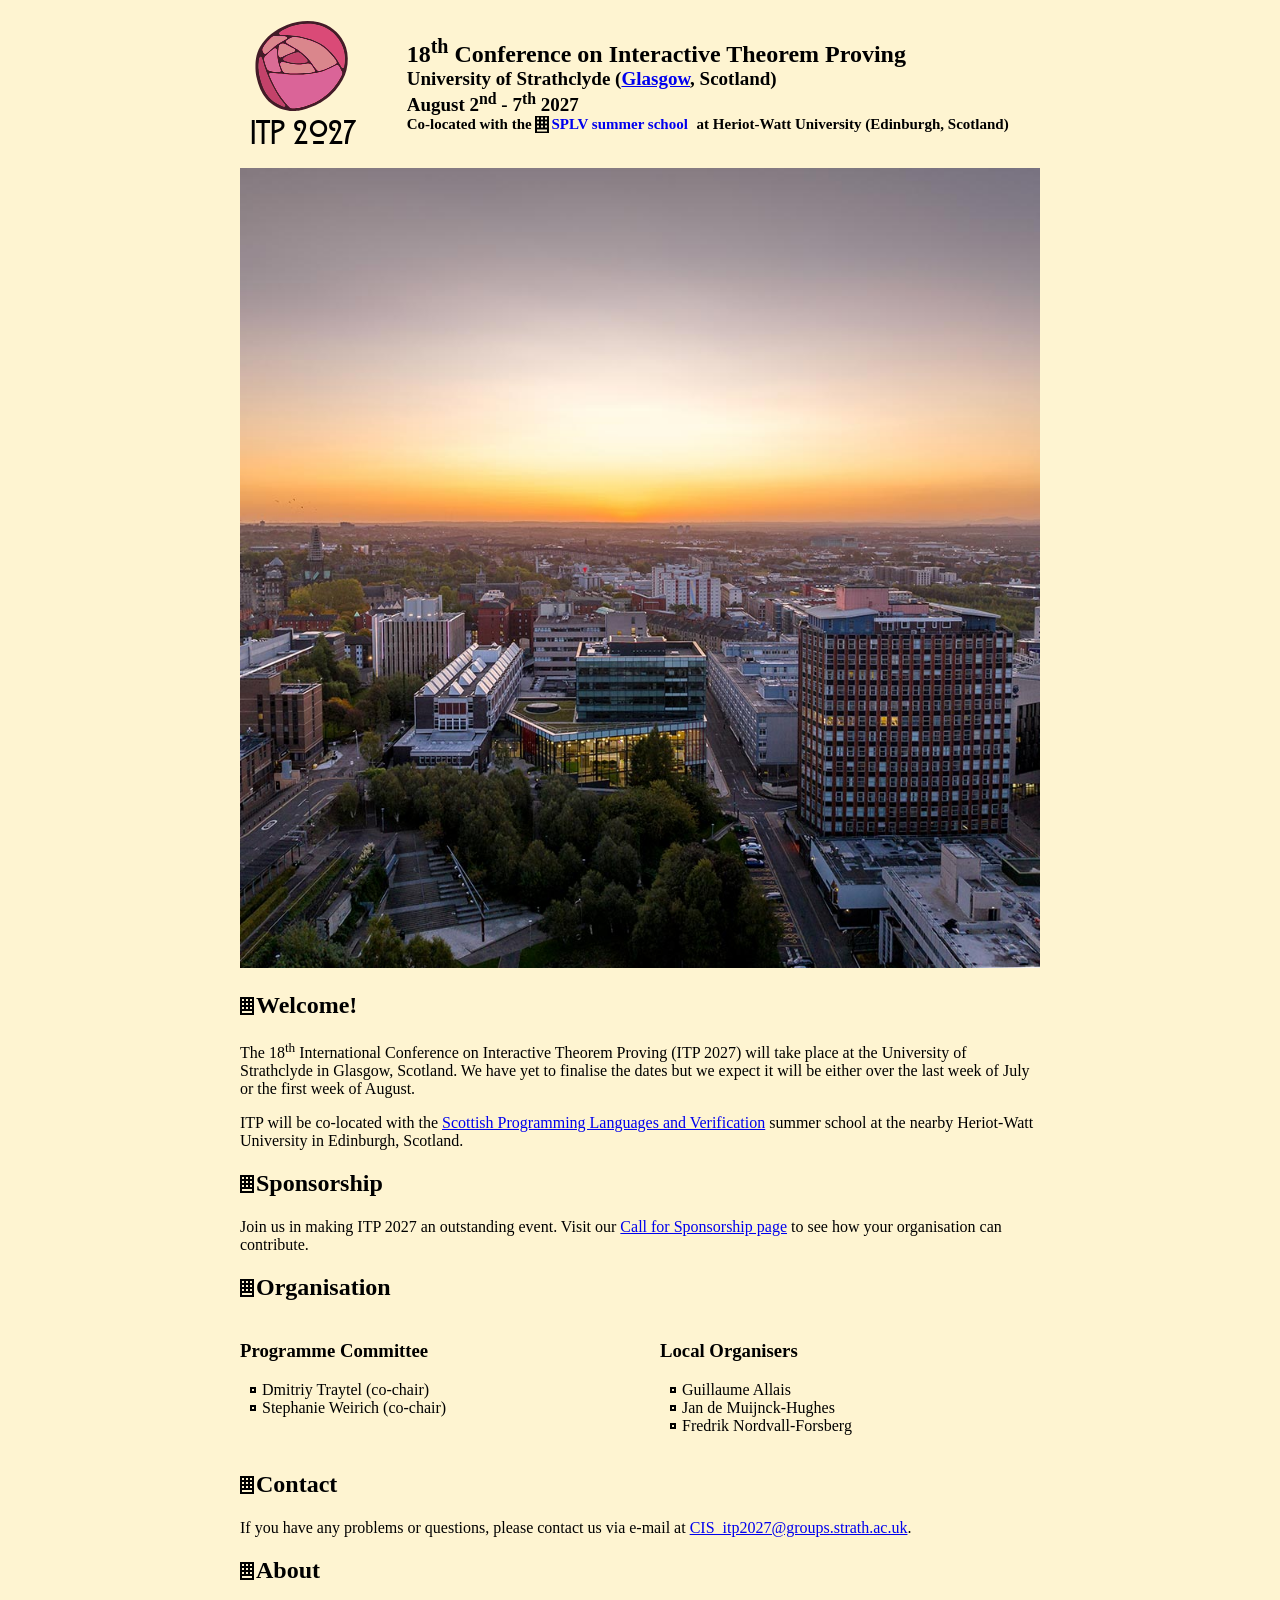
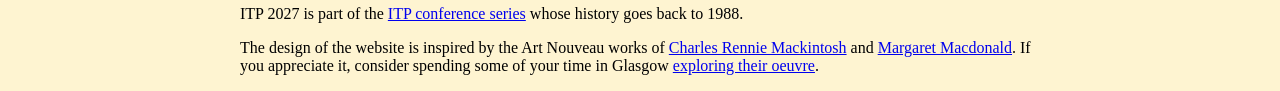
==== index.html @ ddfe5ef2 "[ calls ] for sponsorship published." ====
<!DOCTYPE html>
<html lang="en">
<head>
  <meta charset="utf-8">
  <title>ITP 2027</title>
  <meta name="description" content="The eighteenth conference on Interactive Theorem Proving to be held in 2027 at the University of Strathclyde">
  <link rel="stylesheet" href="css/itp.css"/>
</head>

<body>
  <div id="header" class="two-columns">
    <div id="itp-logo" class="left-column">
      <div class="mackintosh-rose"><img src="assets/rose.svg" /></div>
      <div>ITP 2027</div>
    </div>
    <div id="itp-title" class="right-column">
      <h1>18<sup>th</sup> Conference on Interactive Theorem Proving</h1>
      <h2>University of Strathclyde (<a href="https://www.yr.no/en/forecast/daily-table/2-2648579/United%20Kingdom/Scotland/Glasgow%20City/Glasgow" alt="Glasgow weather forecast">Glasgow</a>, Scotland)</h2>
      <h2>August 2<sup>nd</sup> - 7<sup>th</sup> 2027</h2>
      <h3>Co-located with the <a href="https://spli.scot/splv/"
      alt="Scottish Programming Languages and Verification summer
      school">SPLV summer school</a> at Heriot-Watt University (Edinburgh, Scotland)</h3>
    </div>
  </div>

  <div id="container">
    <img src="assets/strathclyde_campus.jpg" alt="Aerial shot of Strathclyde's campus" />

    <h2><a id="welcome" href="#welcome"></a>Welcome!</h2>
    <p>
      The 18<sup>th</sup> International Conference on Interactive
      Theorem Proving (ITP 2027) will take place at the University of
      Strathclyde in Glasgow, Scotland.
      We have yet to finalise the dates but we expect it will be either
      over the last week of July or the first week of August.
    </p>
    <p>
      ITP will be <emph>co-located</emph> with
      the <a href="https://spli.scot/splv/" alt="SPLV">Scottish
      Programming Languages and Verification</a> summer school at the
      nearby Heriot-Watt University in Edinburgh, Scotland.
    </p>


    <h2><a id="sponsorship" href="#sponsorship"></a>Sponsorship</h2>

    <p>Join us in making ITP 2027 an outstanding event. Visit our <a href="call-for/sponsorship.html">Call for Sponsorship page</a> to see how your organisation can contribute. </p>

    <h2><a id="organisation" href="#organisation"></a>Organisation</h2>

    <div class="two-columns">
      <div class="left-column">
        <h3>Programme Committee</h3>
        <ul class="organisers">
          <li>Dmitriy Traytel (co-chair)</li>
          <li>Stephanie Weirich (co-chair)</li>
        <ul>
      </div>
      <div class="right-column">
        <h3>Local Organisers</h3>
        <ul class="organisers">
          <li>Guillaume Allais</li>
          <li>Jan de Muijnck-Hughes</li>
          <li>Fredrik Nordvall-Forsberg</li>
        </ul>
      </div>
    </div>

    <h2><a id="contact" href="#contact"></a>Contact</h2>
    <p>
      If you have any problems or questions, please contact us via e-mail at
      <a href="mailto:CIS_itp2027@groups.strath.ac.uk">CIS_itp2027@groups.strath.ac.uk</a>.
    </p>

    <h2><a id="about" href="#about"></a>About</h2>
    <p>
      ITP 2027 is part of
      the <a href="https://itp-conference.github.io/">ITP conference
      series</a> whose history goes back to 1988.
    </p>

    <p>
      The design of the website is inspired by the Art Nouveau works of
      <a href="https://en.wikipedia.org/wiki/Charles_Rennie_Mackintosh">Charles Rennie Mackintosh</a> and
      <a href="https://en.wikipedia.org/wiki/Margaret_Macdonald_Mackintosh">Margaret Macdonald</a>.
      If you appreciate it, consider spending some of your time in Glasgow
      <a href="https://www.visitglasgow.com/explore-by-interest/arts-museums-and-heritage/charles-rennie-mackintosh-trail"
      alt="Charles Rennie Mackintosh Trail">exploring their
      oeuvre</a>.
    </p>
  </div>
</body>
</html>
---- css/itp.css ----
:root {
  color-scheme: light dark;
}

@font-face {
  font-family: Rennie_Mackintosh_ITC;
  src: url(Rennie_Mackintosh_ITC_Bold.ttf);
  font-weight: bold;
  font-style: normal;
}

.Mackintosh {
  font-family: Rennie_Mackintosh_ITC;
}

body {
  margin: auto;
  background-color: light-dark(#fef4d1,#7a7482);
  max-width: 800px;
}

#header {
  display: flex;
  justify-content: space-around;
  margin: 15px auto 15px auto;
}

#itp-title {
  padding-left: 20px;
  flex: 5;
  display: flex;
  flex-direction: column;
  justify-content: center;
}

#itp-title h1 {
  font-size: 24px;
  margin: 0;
}

#itp-title h2 {
  font-size: 19px;
  margin: 0;
}

#itp-title h3 {
  font-size: 15px;
  margin: 0;
}

#itp-logo {
  margin: auto;
  width: 128px;
  display: flex;
  flex-direction: column;
  font-family: Rennie_Mackintosh_ITC;
  font-weight: bold;
  font-size: 35px;
}

#itp-logo > div {
  width: 100%;
  display: flex;
  justify-content: center;
  align-items: center;
}

#itp-logo > .mackintosh-rose {
  filter: invert(88%) sepia(9%) saturate(5405%) hue-rotate(296deg) brightness(89%) contrast(91%);
}

img {
  object-fit: contain;
  width: 100%;
}

#container h2 , h3 > a {
  text-decoration: none;
  text-color: initial;
  background-position: left center;
  background-image: url(../assets/bullet-h2.png);
  background-repeat: no-repeat;
  padding: 0px 5px 1px 16px;
}

#container h2 > a:focus {
  outline: 0;
}

.sponsorship-row {
  display: flex;
}

.sponsorship-row > div {
  margin: 10px;
}

.mackintosh-rose {
  width: 128px;
}

.mackintosh-rose > img {
  width: 100px;
}

#sponsorship-edi > .mackintosh-rose {
  filter: invert(89%) sepia(62%) saturate(300%) hue-rotate(233deg) brightness(90%) contrast(105%);
}

#sponsorship-gold > .mackintosh-rose {
  filter: invert(75%) sepia(96%) saturate(345%) hue-rotate(9deg) brightness(97%) contrast(90%);
}

#sponsorship-silver > .mackintosh-rose {
  filter: invert(90%) sepia(4%) saturate(756%) hue-rotate(134deg) brightness(86%) contrast(90%);
}

#sponsorship-bronze > .mackintosh-rose {
  filter: invert(90%) sepia(10%) saturate(5047%) hue-rotate(333deg) brightness(83%) contrast(92%);
}

#sponsorship-student > .mackintosh-rose {
  filter: invert(89%) sepia(62%) saturate(300%) hue-rotate(233deg) brightness(90%) contrast(105%);
}

.two-columns {
  display: flex;
  flex-direction: column;
}

.left-column {
  flex: 1;
}

.right-column {
  flex: 1;
}

@media (min-width: 800px) {
  .two-columns { flex-direction: row; }
  .left-column { padding-right: 20px; }
  .right-column { padding-left: 20px; }
}

ul {
  padding-inline-start: 10px;
}

li {
  list-style-type: none;
  background-image: url('../assets/bullet-list.png');
  background-repeat: no-repeat;
  background-position: left center;
  padding-left: 12px;
}
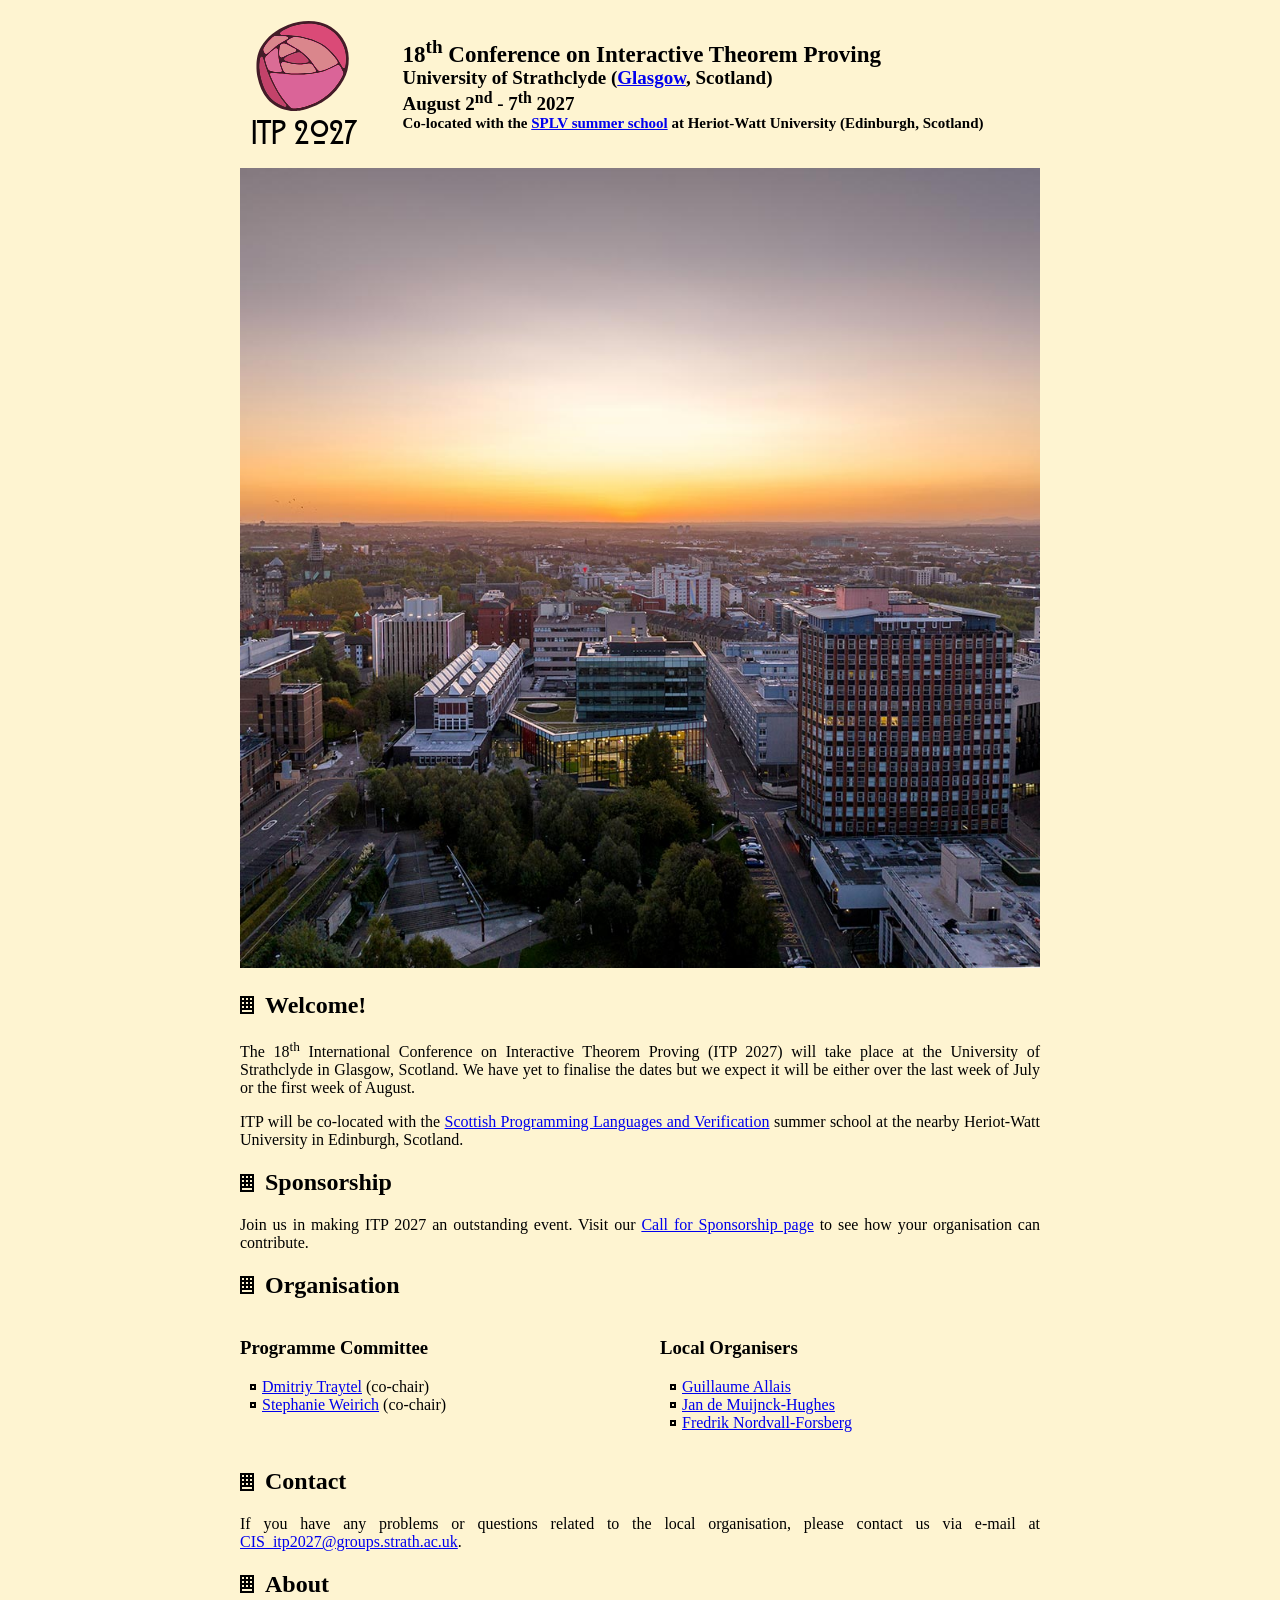
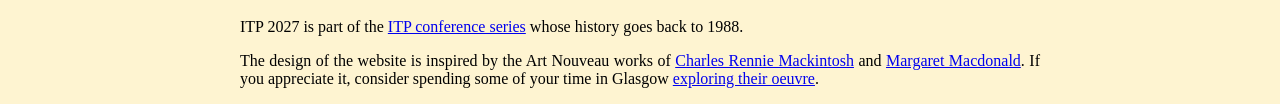
==== commit c6a6e64a: "[ cosmetic ] tweaks to fix visual issues" ====
--- a/index.html
+++ b/index.html
@@ -26,7 +26,7 @@
   <div id="container">
     <img src="assets/strathclyde_campus.jpg" alt="Aerial shot of Strathclyde's campus" />
 
-    <h2><a id="welcome" href="#welcome"></a>Welcome!</h2>
+    <h2><a class="anchor" id="welcome" href="#welcome"></a>Welcome!</h2>
     <p>
       The 18<sup>th</sup> International Conference on Interactive
       Theorem Proving (ITP 2027) will take place at the University of
@@ -42,37 +42,38 @@
     </p>
 
 
-    <h2><a id="sponsorship" href="#sponsorship"></a>Sponsorship</h2>
+    <h2><a class="anchor" id="sponsorship" href="#sponsorship"></a>Sponsorship</h2>
 
     <p>Join us in making ITP 2027 an outstanding event. Visit our <a href="call-for/sponsorship.html">Call for Sponsorship page</a> to see how your organisation can contribute. </p>
 
-    <h2><a id="organisation" href="#organisation"></a>Organisation</h2>
+    <h2><a class="anchor" id="organisation" href="#organisation"></a>Organisation</h2>
 
     <div class="two-columns">
       <div class="left-column">
         <h3>Programme Committee</h3>
         <ul class="organisers">
-          <li>Dmitriy Traytel (co-chair)</li>
-          <li>Stephanie Weirich (co-chair)</li>
+          <li><a href="https://www21.in.tum.de/~traytel/">Dmitriy Traytel</a> (co-chair)</li>
+          <li><a href="https://www.cis.upenn.edu/~sweirich/">Stephanie Weirich</a> (co-chair)</li>
         <ul>
       </div>
       <div class="right-column">
         <h3>Local Organisers</h3>
         <ul class="organisers">
-          <li>Guillaume Allais</li>
-          <li>Jan de Muijnck-Hughes</li>
-          <li>Fredrik Nordvall-Forsberg</li>
+          <li><a href="https://gallais.github.io/">Guillaume Allais</a></li>
+          <li><a href="https://tyde.systems/">Jan de Muijnck-Hughes</a></li>
+          <li><a href="https://personal.cis.strath.ac.uk/fredrik.nordvall-forsberg/">Fredrik Nordvall-Forsberg</a></li>
         </ul>
       </div>
     </div>
 
-    <h2><a id="contact" href="#contact"></a>Contact</h2>
+    <h2><a class="anchor" id="contact" href="#contact"></a>Contact</h2>
     <p>
-      If you have any problems or questions, please contact us via e-mail at
+      If you have any problems or questions related to the local organisation,
+      please contact us via e-mail at
       <a href="mailto:CIS_itp2027@groups.strath.ac.uk">CIS_itp2027@groups.strath.ac.uk</a>.
     </p>
 
-    <h2><a id="about" href="#about"></a>About</h2>
+    <h2><a class="anchor" id="about" href="#about"></a>About</h2>
     <p>
       ITP 2027 is part of
       the <a href="https://itp-conference.github.io/">ITP conference
--- a/css/itp.css
+++ b/css/itp.css
@@ -26,7 +26,7 @@
 }
 
 #itp-title {
-  padding-left: 20px;
+  padding-left: 15px;
   flex: 5;
   display: flex;
   flex-direction: column;
@@ -34,7 +34,7 @@
 }
 
 #itp-title h1 {
-  font-size: 24px;
+  font-size: 23px;
   margin: 0;
 }
 
@@ -74,12 +74,23 @@
   width: 100%;
 }
 
-#container h2 , h3 > a {
+#container {
+  text-align: justify;
+}
+
+#container h2 , h3 > .anchor {
   text-decoration: none;
   text-color: initial;
   background-position: left center;
   background-image: url(../assets/bullet-h2.png);
   background-repeat: no-repeat;
+}
+
+#container h2 > .anchor {
+  padding: 0px 5px 1px 20px;
+}
+
+#container h3 > .anchor {
   padding: 0px 5px 1px 16px;
 }
 
@@ -93,6 +104,12 @@
 
 .sponsorship-row > div {
   margin: 10px;
+}
+
+.sponsorship-row > .mackintosh-rose {
+  align-self: center;
+  text-align: center;
+  width: 150px;
 }
 
 .mackintosh-rose {
@@ -119,8 +136,9 @@
   filter: invert(90%) sepia(10%) saturate(5047%) hue-rotate(333deg) brightness(83%) contrast(92%);
 }
 
+/* original colour #6FC276, converted using https://clampcss.com/css-filter.html */
 #sponsorship-student > .mackintosh-rose {
-  filter: invert(89%) sepia(62%) saturate(300%) hue-rotate(233deg) brightness(90%) contrast(105%);
+  filter: brightness(83%) saturate(100%) invert(81%) sepia(18%) saturate(974%) hue-rotate(71deg) brightness(83%) contrast(88%);
 }
 
 .two-columns {
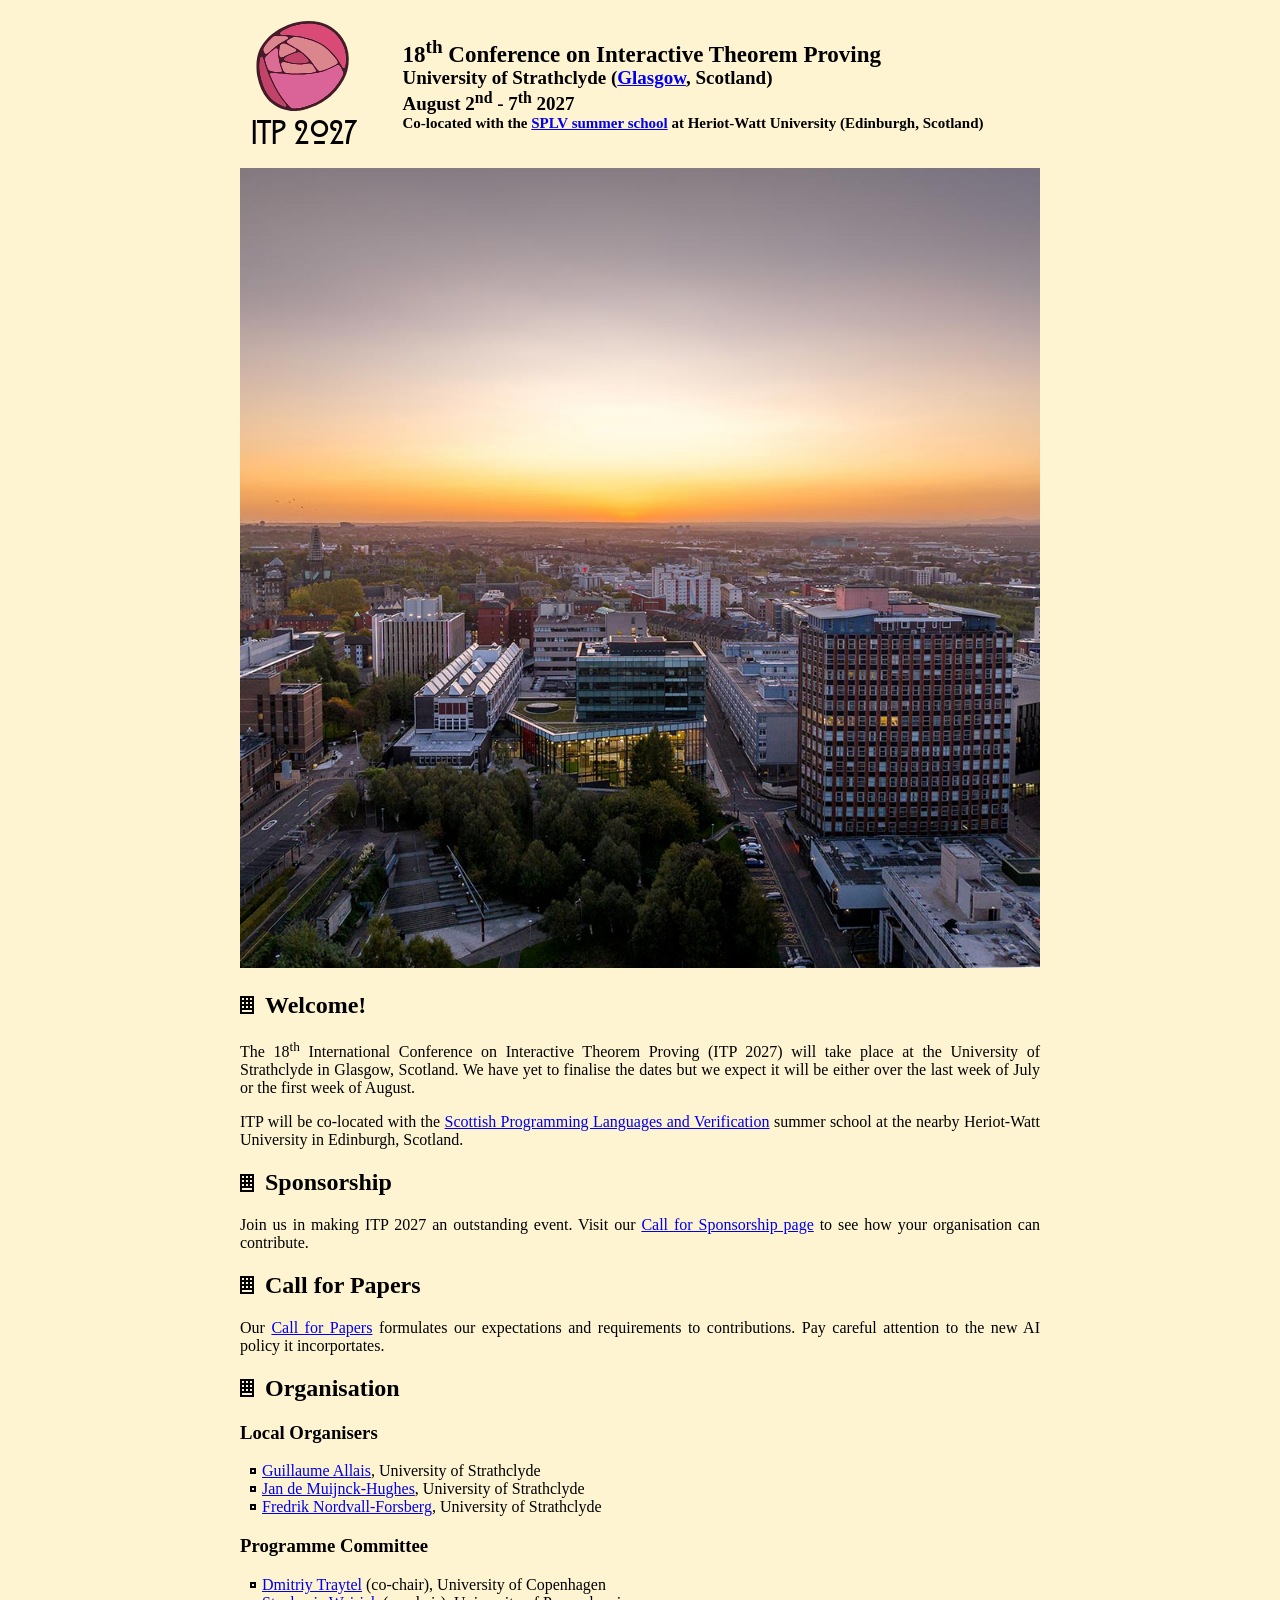
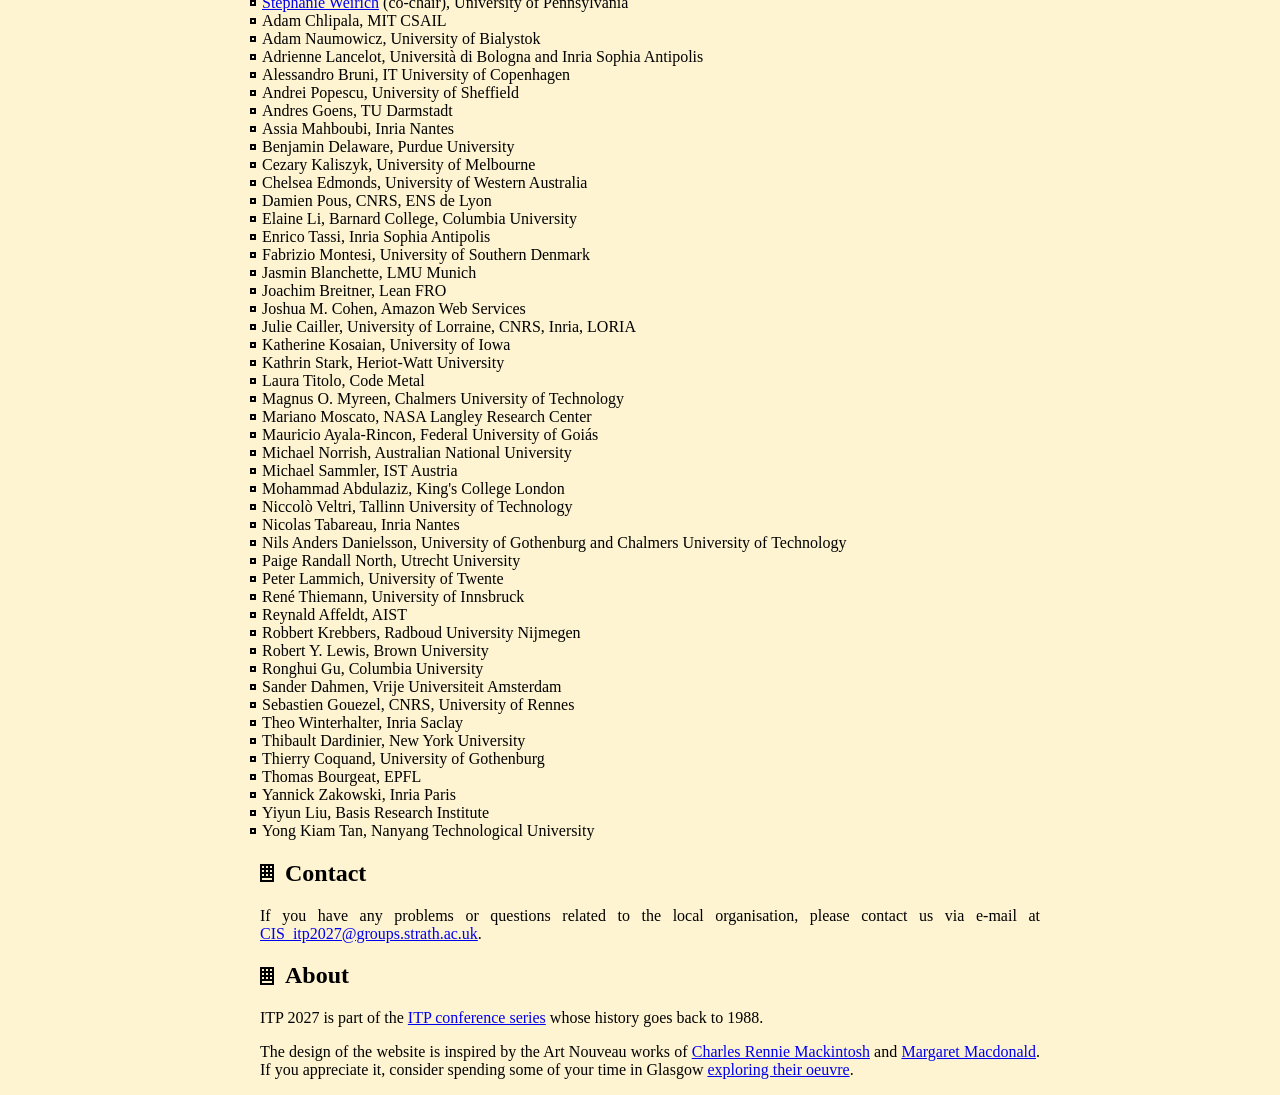
==== commit 8ec178a4: "add pc and cfp" ====
--- a/index.html
+++ b/index.html
@@ -45,26 +45,70 @@
     <h2><a class="anchor" id="sponsorship" href="#sponsorship"></a>Sponsorship</h2>
 
     <p>Join us in making ITP 2027 an outstanding event. Visit our <a href="call-for/sponsorship.html">Call for Sponsorship page</a> to see how your organisation can contribute. </p>
+	
+    <h2><a class="anchor" id="cfp" href="#cfp"></a>Call for Papers</h2>
+
+    <p>Our <a href="call-for/papers.html">Call for Papers</a> formulates our expectations and requirements to contributions. Pay careful attention to the new AI policy it incorportates. </p>
 
     <h2><a class="anchor" id="organisation" href="#organisation"></a>Organisation</h2>
-
-    <div class="two-columns">
-      <div class="left-column">
+	
+        <h3>Local Organisers</h3>
+        <ul class="organisers">
+          <li><a href="https://gallais.github.io/">Guillaume Allais</a>, University of Strathclyde</li>
+          <li><a href="https://tyde.systems/">Jan de Muijnck-Hughes</a>, University of Strathclyde</li>
+          <li><a href="https://personal.cis.strath.ac.uk/fredrik.nordvall-forsberg/">Fredrik Nordvall-Forsberg</a>, University of Strathclyde</li>
+        </ul>
         <h3>Programme Committee</h3>
         <ul class="organisers">
-          <li><a href="https://www21.in.tum.de/~traytel/">Dmitriy Traytel</a> (co-chair)</li>
-          <li><a href="https://www.cis.upenn.edu/~sweirich/">Stephanie Weirich</a> (co-chair)</li>
+          <li><a href="https://traytel.bitbucket.io/">Dmitriy Traytel</a> (co-chair), University of Copenhagen</li>
+          <li><a href="https://www.cis.upenn.edu/~sweirich/">Stephanie Weirich</a> (co-chair), University of Pennsylvania</li>
+		  <li>Adam Chlipala, MIT CSAIL</li>
+		  <li>Adam Naumowicz, University of Bialystok</li>
+		  <li>Adrienne Lancelot, Università di Bologna and Inria Sophia Antipolis</li>
+		  <li>Alessandro Bruni, IT University of Copenhagen</li>
+		  <li>Andrei Popescu, University of Sheffield</li>
+		  <li>Andres Goens, TU Darmstadt</li>
+		  <li>Assia Mahboubi, Inria Nantes</li>
+		  <li>Benjamin Delaware, Purdue University</li>
+		  <li>Cezary Kaliszyk, University of Melbourne</li>
+		  <li>Chelsea Edmonds, University of Western Australia</li>
+		  <li>Damien Pous, CNRS, ENS de Lyon</li>
+		  <li>Elaine Li, Barnard College, Columbia University</li>
+		  <li>Enrico Tassi, Inria Sophia Antipolis</li>
+		  <li>Fabrizio Montesi, University of Southern Denmark</li>
+		  <li>Jasmin Blanchette, LMU Munich</li>
+		  <li>Joachim Breitner, Lean FRO</li>
+		  <li>Joshua M. Cohen, Amazon Web Services</li>
+		  <li>Julie Cailler, University of Lorraine, CNRS, Inria, LORIA</li>
+		  <li>Katherine Kosaian, University of Iowa</li>
+		  <li>Kathrin Stark, Heriot-Watt University</li>
+		  <li>Laura Titolo, Code Metal</li>
+		  <li>Magnus O. Myreen, Chalmers University of Technology</li>
+		  <li>Mariano Moscato, NASA Langley Research Center</li>
+		  <li>Mauricio Ayala-Rincon, Federal University of Goiás</li>
+		  <li>Michael Norrish, Australian National University</li>
+		  <li>Michael Sammler, IST Austria</li>
+		  <li>Mohammad Abdulaziz, King's College London</li>
+		  <li>Niccolò Veltri, Tallinn University of Technology</li>
+		  <li>Nicolas Tabareau, Inria Nantes</li>
+		  <li>Nils Anders Danielsson, University of Gothenburg and Chalmers University of Technology</li>
+		  <li>Paige Randall North, Utrecht University</li>
+		  <li>Peter Lammich, University of Twente</li>
+		  <li>René Thiemann, University of Innsbruck</li>
+		  <li>Reynald Affeldt, AIST</li>
+		  <li>Robbert Krebbers, Radboud University Nijmegen</li>
+		  <li>Robert Y. Lewis, Brown University</li>
+		  <li>Ronghui Gu, Columbia University</li>
+		  <li>Sander Dahmen, Vrije Universiteit Amsterdam</li>
+		  <li>Sebastien Gouezel, CNRS, University of Rennes</li>
+		  <li>Theo Winterhalter, Inria Saclay</li>
+		  <li>Thibault Dardinier, New York University</li>
+		  <li>Thierry Coquand, University of Gothenburg</li>
+		  <li>Thomas Bourgeat, EPFL</li>
+		  <li>Yannick Zakowski, Inria Paris</li>
+		  <li>Yiyun Liu, Basis Research Institute</li>
+		  <li>Yong Kiam Tan, Nanyang Technological University</li>
         <ul>
-      </div>
-      <div class="right-column">
-        <h3>Local Organisers</h3>
-        <ul class="organisers">
-          <li><a href="https://gallais.github.io/">Guillaume Allais</a></li>
-          <li><a href="https://tyde.systems/">Jan de Muijnck-Hughes</a></li>
-          <li><a href="https://personal.cis.strath.ac.uk/fredrik.nordvall-forsberg/">Fredrik Nordvall-Forsberg</a></li>
-        </ul>
-      </div>
-    </div>
 
     <h2><a class="anchor" id="contact" href="#contact"></a>Contact</h2>
     <p>
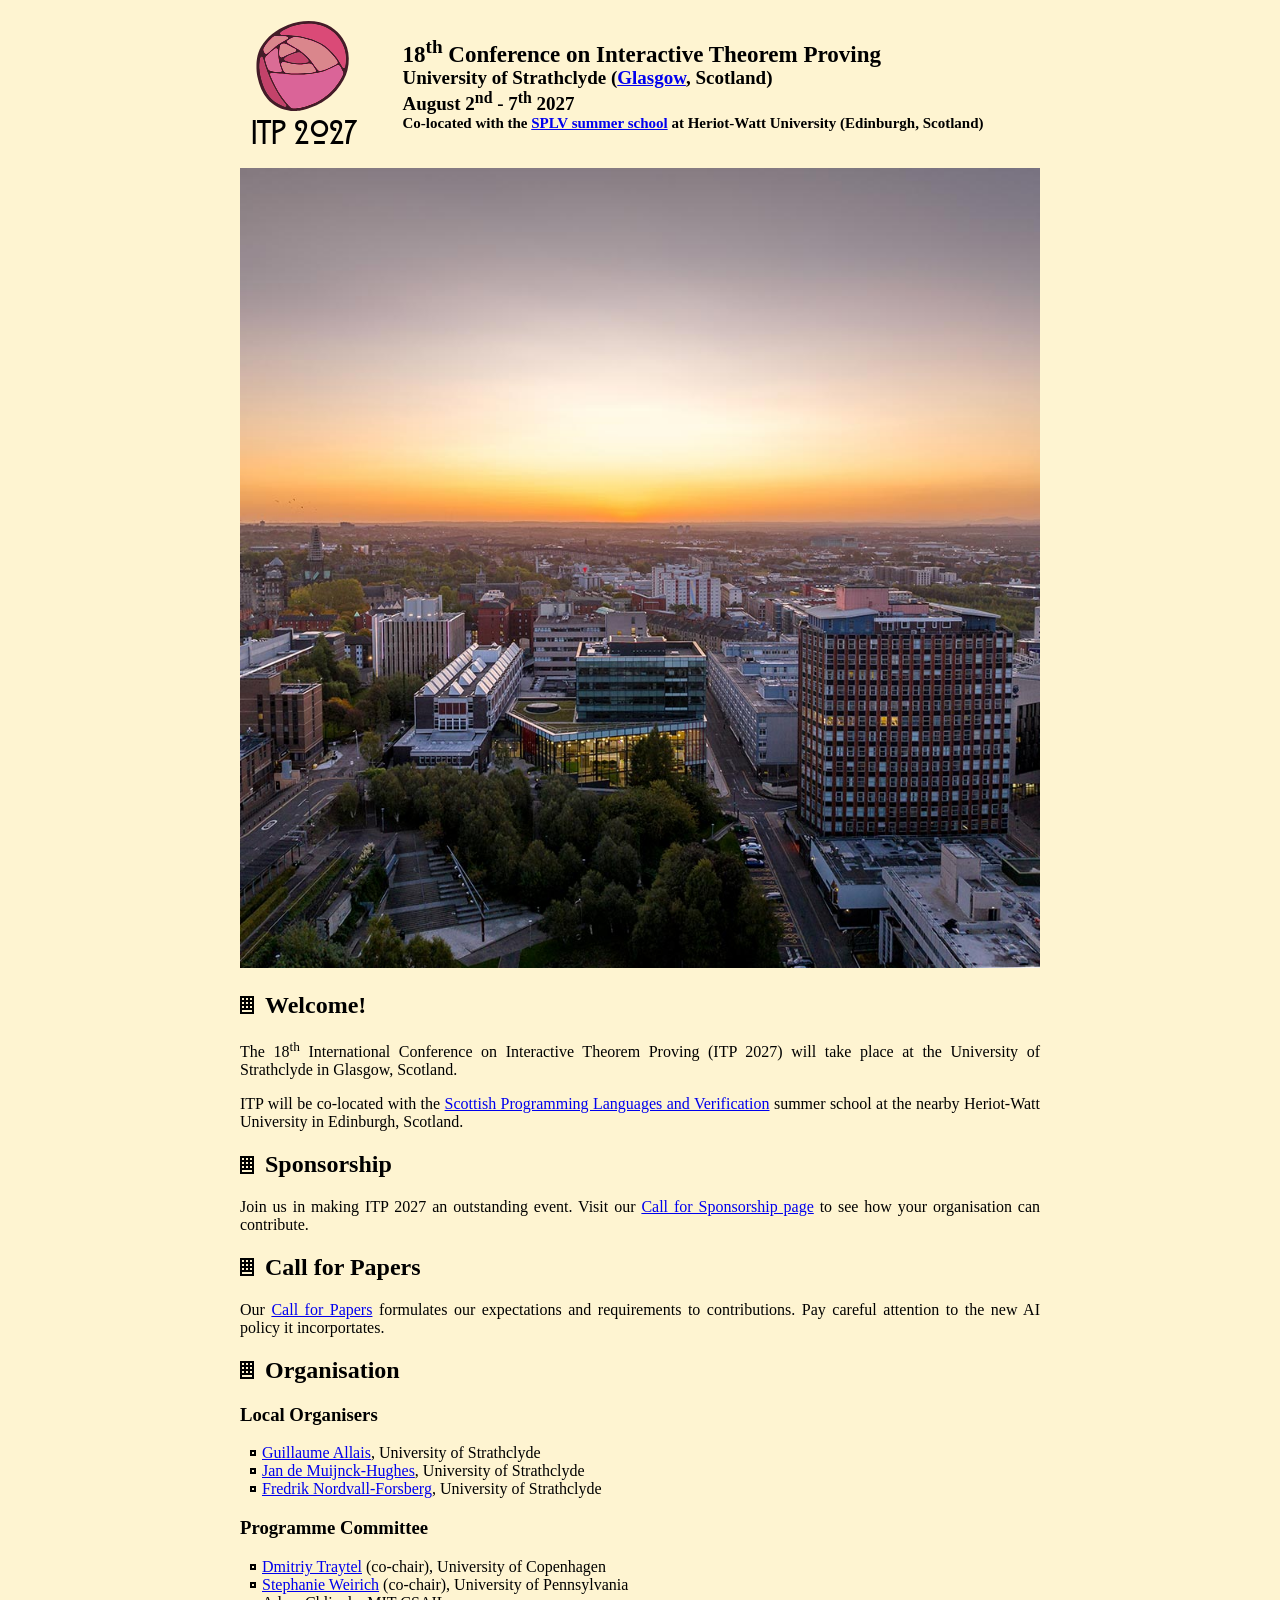
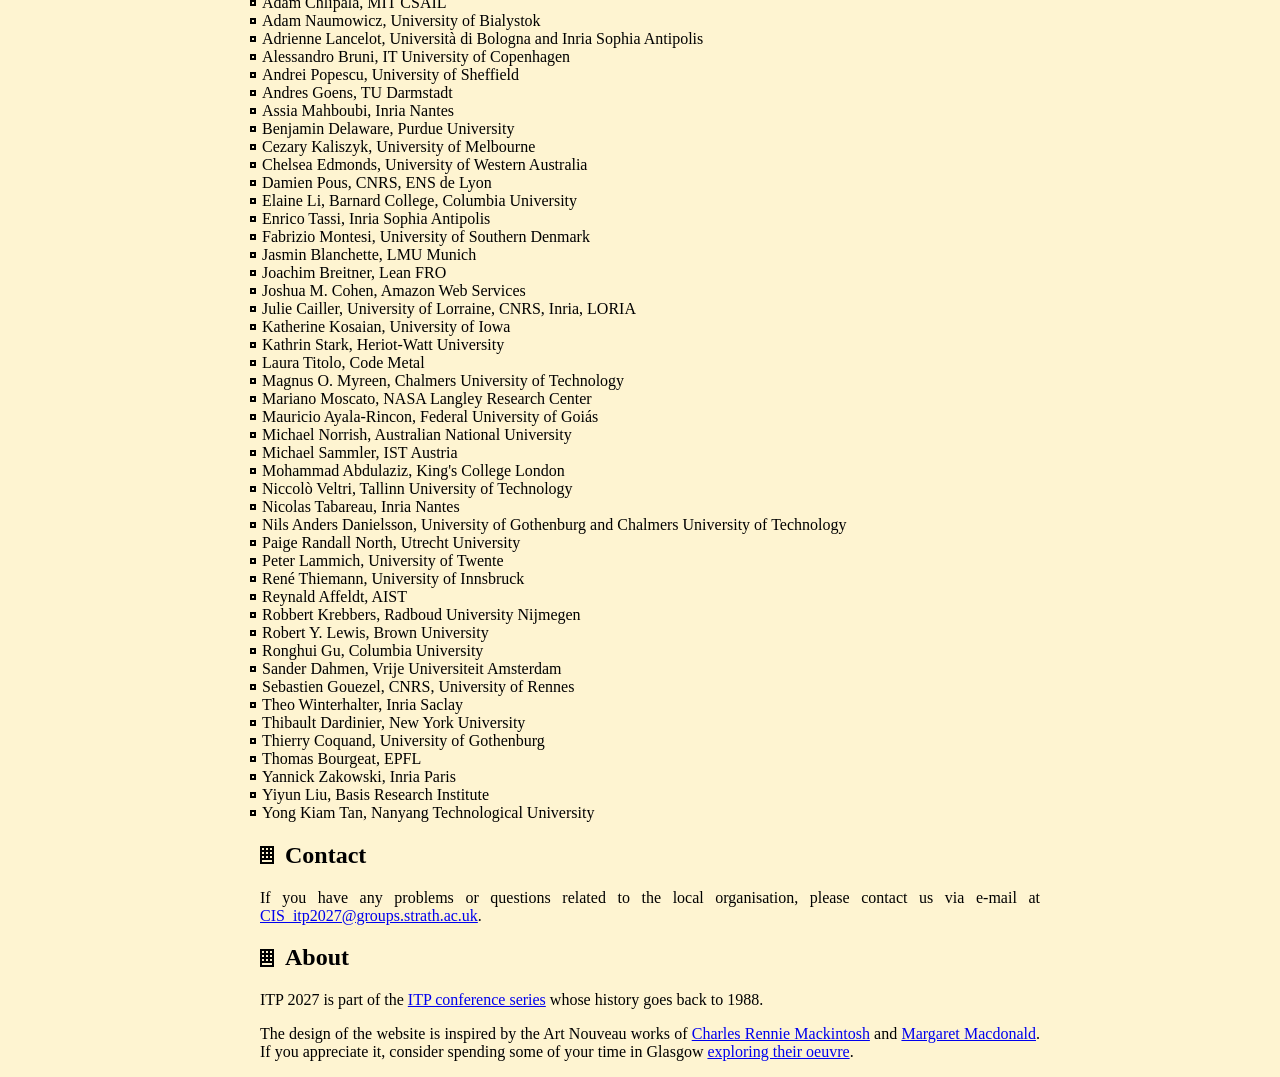
==== commit a7608508: "dates fixes" ====
--- a/index.html
+++ b/index.html
@@ -31,8 +31,6 @@
       The 18<sup>th</sup> International Conference on Interactive
       Theorem Proving (ITP 2027) will take place at the University of
       Strathclyde in Glasgow, Scotland.
-      We have yet to finalise the dates but we expect it will be either
-      over the last week of July or the first week of August.
     </p>
     <p>
       ITP will be <emph>co-located</emph> with
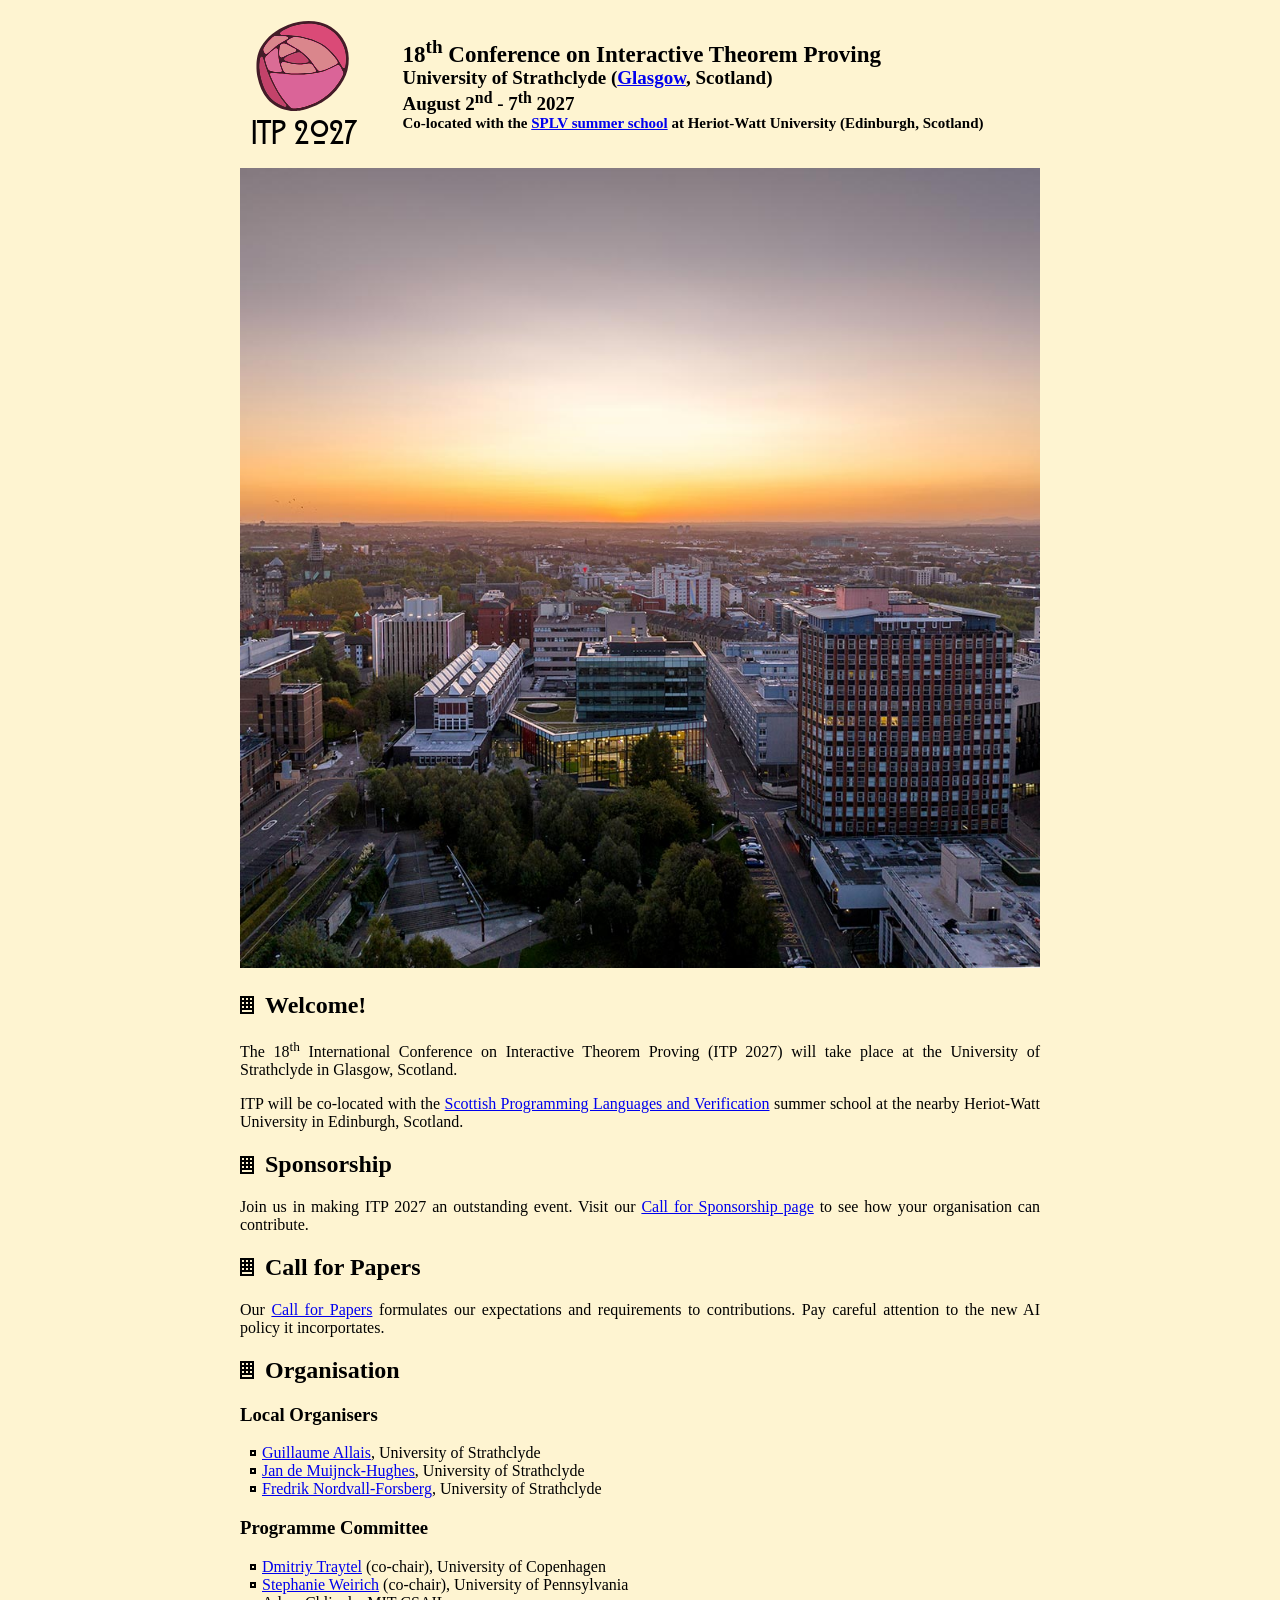
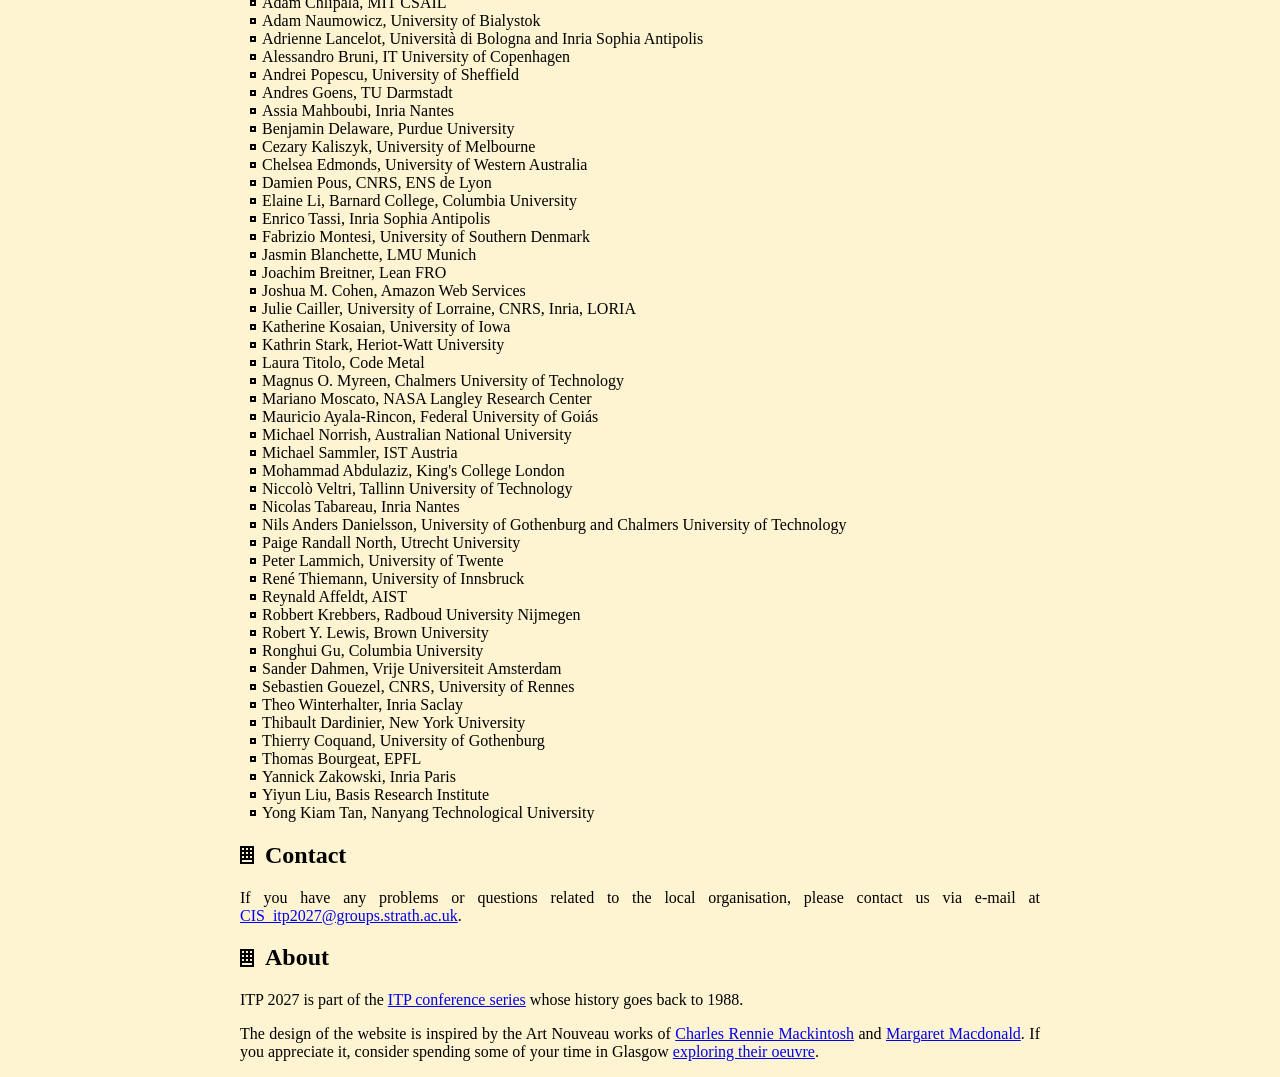
==== commit 91427792: "[ fix ] html" ====
--- a/index.html
+++ b/index.html
@@ -43,13 +43,13 @@
     <h2><a class="anchor" id="sponsorship" href="#sponsorship"></a>Sponsorship</h2>
 
     <p>Join us in making ITP 2027 an outstanding event. Visit our <a href="call-for/sponsorship.html">Call for Sponsorship page</a> to see how your organisation can contribute. </p>
-	
+
     <h2><a class="anchor" id="cfp" href="#cfp"></a>Call for Papers</h2>
 
     <p>Our <a href="call-for/papers.html">Call for Papers</a> formulates our expectations and requirements to contributions. Pay careful attention to the new AI policy it incorportates. </p>
 
     <h2><a class="anchor" id="organisation" href="#organisation"></a>Organisation</h2>
-	
+
         <h3>Local Organisers</h3>
         <ul class="organisers">
           <li><a href="https://gallais.github.io/">Guillaume Allais</a>, University of Strathclyde</li>
@@ -60,53 +60,53 @@
         <ul class="organisers">
           <li><a href="https://traytel.bitbucket.io/">Dmitriy Traytel</a> (co-chair), University of Copenhagen</li>
           <li><a href="https://www.cis.upenn.edu/~sweirich/">Stephanie Weirich</a> (co-chair), University of Pennsylvania</li>
-		  <li>Adam Chlipala, MIT CSAIL</li>
-		  <li>Adam Naumowicz, University of Bialystok</li>
-		  <li>Adrienne Lancelot, Università di Bologna and Inria Sophia Antipolis</li>
-		  <li>Alessandro Bruni, IT University of Copenhagen</li>
-		  <li>Andrei Popescu, University of Sheffield</li>
-		  <li>Andres Goens, TU Darmstadt</li>
-		  <li>Assia Mahboubi, Inria Nantes</li>
-		  <li>Benjamin Delaware, Purdue University</li>
-		  <li>Cezary Kaliszyk, University of Melbourne</li>
-		  <li>Chelsea Edmonds, University of Western Australia</li>
-		  <li>Damien Pous, CNRS, ENS de Lyon</li>
-		  <li>Elaine Li, Barnard College, Columbia University</li>
-		  <li>Enrico Tassi, Inria Sophia Antipolis</li>
-		  <li>Fabrizio Montesi, University of Southern Denmark</li>
-		  <li>Jasmin Blanchette, LMU Munich</li>
-		  <li>Joachim Breitner, Lean FRO</li>
-		  <li>Joshua M. Cohen, Amazon Web Services</li>
-		  <li>Julie Cailler, University of Lorraine, CNRS, Inria, LORIA</li>
-		  <li>Katherine Kosaian, University of Iowa</li>
-		  <li>Kathrin Stark, Heriot-Watt University</li>
-		  <li>Laura Titolo, Code Metal</li>
-		  <li>Magnus O. Myreen, Chalmers University of Technology</li>
-		  <li>Mariano Moscato, NASA Langley Research Center</li>
-		  <li>Mauricio Ayala-Rincon, Federal University of Goiás</li>
-		  <li>Michael Norrish, Australian National University</li>
-		  <li>Michael Sammler, IST Austria</li>
-		  <li>Mohammad Abdulaziz, King's College London</li>
-		  <li>Niccolò Veltri, Tallinn University of Technology</li>
-		  <li>Nicolas Tabareau, Inria Nantes</li>
-		  <li>Nils Anders Danielsson, University of Gothenburg and Chalmers University of Technology</li>
-		  <li>Paige Randall North, Utrecht University</li>
-		  <li>Peter Lammich, University of Twente</li>
-		  <li>René Thiemann, University of Innsbruck</li>
-		  <li>Reynald Affeldt, AIST</li>
-		  <li>Robbert Krebbers, Radboud University Nijmegen</li>
-		  <li>Robert Y. Lewis, Brown University</li>
-		  <li>Ronghui Gu, Columbia University</li>
-		  <li>Sander Dahmen, Vrije Universiteit Amsterdam</li>
-		  <li>Sebastien Gouezel, CNRS, University of Rennes</li>
-		  <li>Theo Winterhalter, Inria Saclay</li>
-		  <li>Thibault Dardinier, New York University</li>
-		  <li>Thierry Coquand, University of Gothenburg</li>
-		  <li>Thomas Bourgeat, EPFL</li>
-		  <li>Yannick Zakowski, Inria Paris</li>
-		  <li>Yiyun Liu, Basis Research Institute</li>
-		  <li>Yong Kiam Tan, Nanyang Technological University</li>
-        <ul>
+          <li>Adam Chlipala, MIT CSAIL</li>
+           <li>Adam Naumowicz, University of Bialystok</li>
+          <li>Adrienne Lancelot, Università di Bologna and Inria Sophia Antipolis</li>
+          <li>Alessandro Bruni, IT University of Copenhagen</li>
+          <li>Andrei Popescu, University of Sheffield</li>
+          <li>Andres Goens, TU Darmstadt</li>
+          <li>Assia Mahboubi, Inria Nantes</li>
+          <li>Benjamin Delaware, Purdue University</li>
+          <li>Cezary Kaliszyk, University of Melbourne</li>
+          <li>Chelsea Edmonds, University of Western Australia</li>
+          <li>Damien Pous, CNRS, ENS de Lyon</li>
+          <li>Elaine Li, Barnard College, Columbia University</li>
+          <li>Enrico Tassi, Inria Sophia Antipolis</li>
+          <li>Fabrizio Montesi, University of Southern Denmark</li>
+          <li>Jasmin Blanchette, LMU Munich</li>
+          <li>Joachim Breitner, Lean FRO</li>
+          <li>Joshua M. Cohen, Amazon Web Services</li>
+          <li>Julie Cailler, University of Lorraine, CNRS, Inria, LORIA</li>
+          <li>Katherine Kosaian, University of Iowa</li>
+          <li>Kathrin Stark, Heriot-Watt University</li>
+          <li>Laura Titolo, Code Metal</li>
+          <li>Magnus O. Myreen, Chalmers University of Technology</li>
+          <li>Mariano Moscato, NASA Langley Research Center</li>
+          <li>Mauricio Ayala-Rincon, Federal University of Goiás</li>
+          <li>Michael Norrish, Australian National University</li>
+          <li>Michael Sammler, IST Austria</li>
+          <li>Mohammad Abdulaziz, King's College London</li>
+          <li>Niccolò Veltri, Tallinn University of Technology</li>
+          <li>Nicolas Tabareau, Inria Nantes</li>
+          <li>Nils Anders Danielsson, University of Gothenburg and Chalmers University of Technology</li>
+          <li>Paige Randall North, Utrecht University</li>
+          <li>Peter Lammich, University of Twente</li>
+          <li>René Thiemann, University of Innsbruck</li>
+          <li>Reynald Affeldt, AIST</li>
+          <li>Robbert Krebbers, Radboud University Nijmegen</li>
+          <li>Robert Y. Lewis, Brown University</li>
+          <li>Ronghui Gu, Columbia University</li>
+          <li>Sander Dahmen, Vrije Universiteit Amsterdam</li>
+          <li>Sebastien Gouezel, CNRS, University of Rennes</li>
+          <li>Theo Winterhalter, Inria Saclay</li>
+          <li>Thibault Dardinier, New York University</li>
+          <li>Thierry Coquand, University of Gothenburg</li>
+          <li>Thomas Bourgeat, EPFL</li>
+          <li>Yannick Zakowski, Inria Paris</li>
+          <li>Yiyun Liu, Basis Research Institute</li>
+          <li>Yong Kiam Tan, Nanyang Technological University</li>
+        </ul>
 
     <h2><a class="anchor" id="contact" href="#contact"></a>Contact</h2>
     <p>
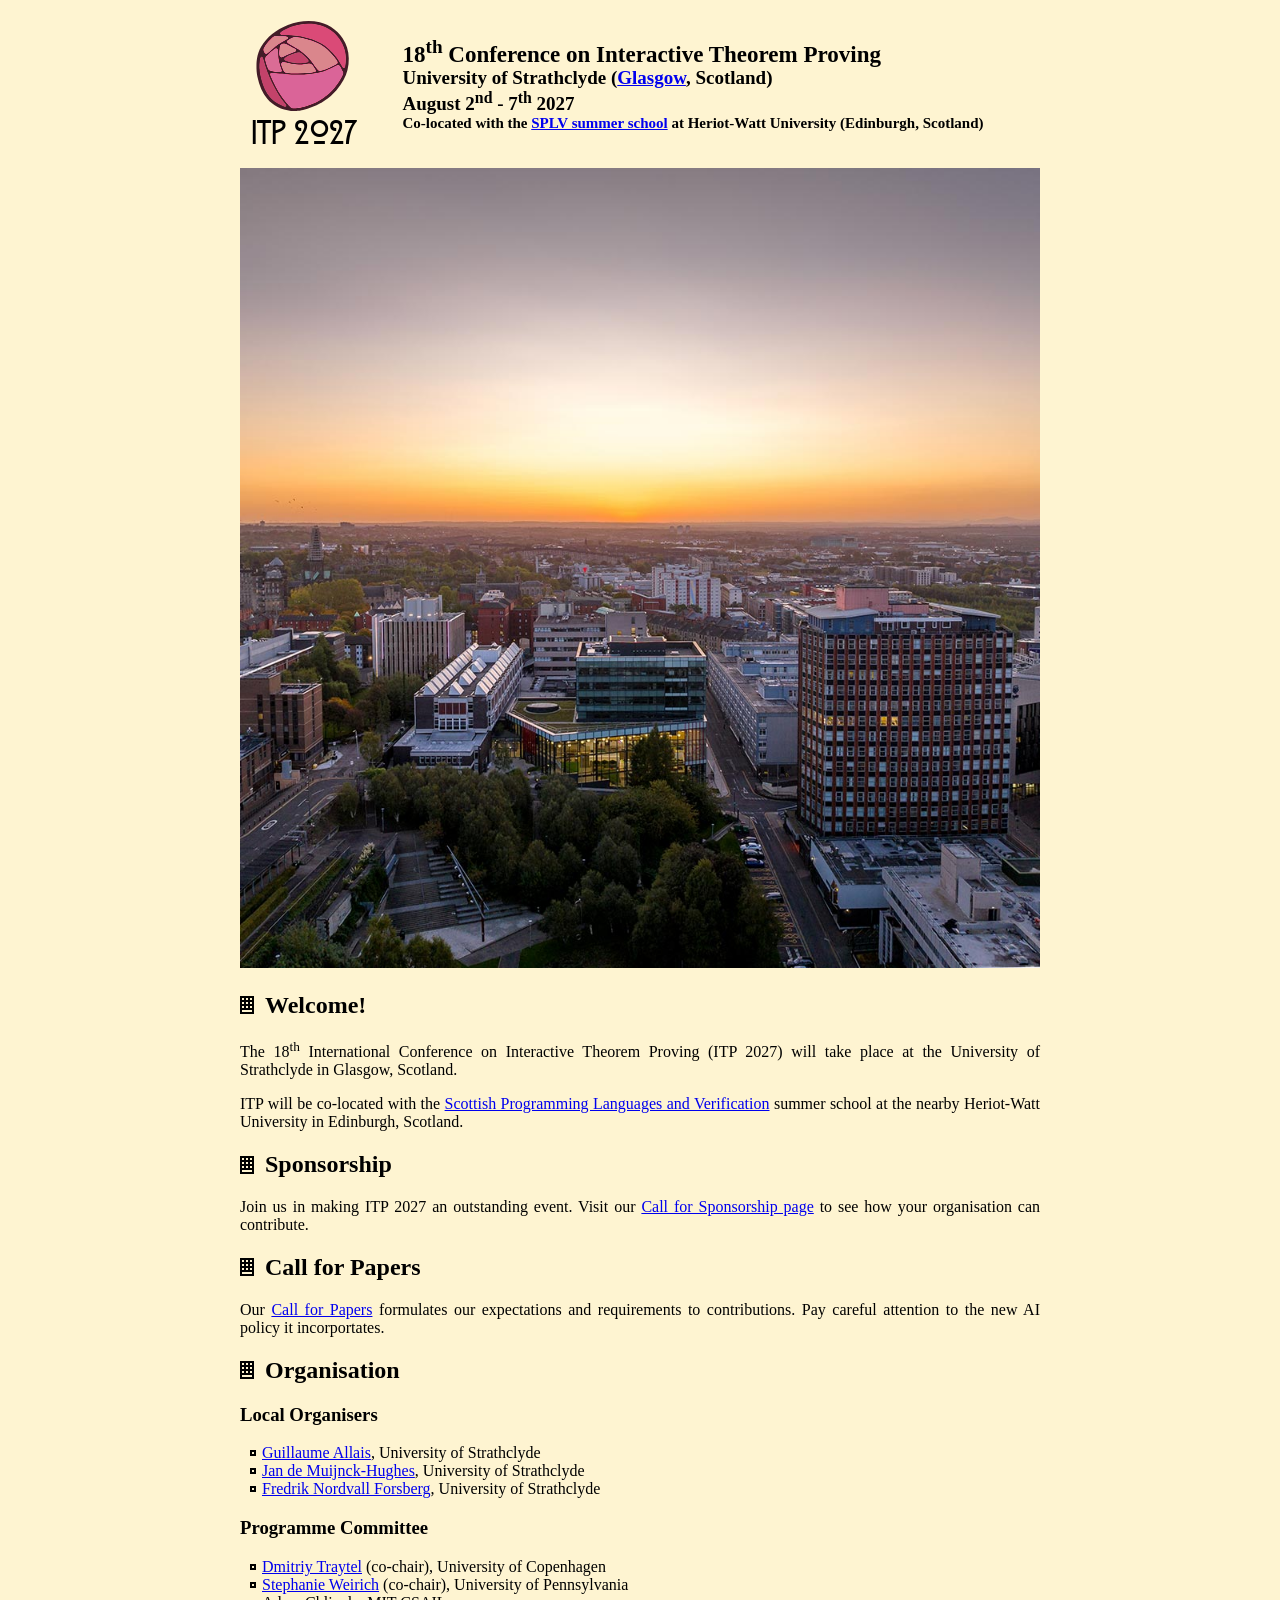
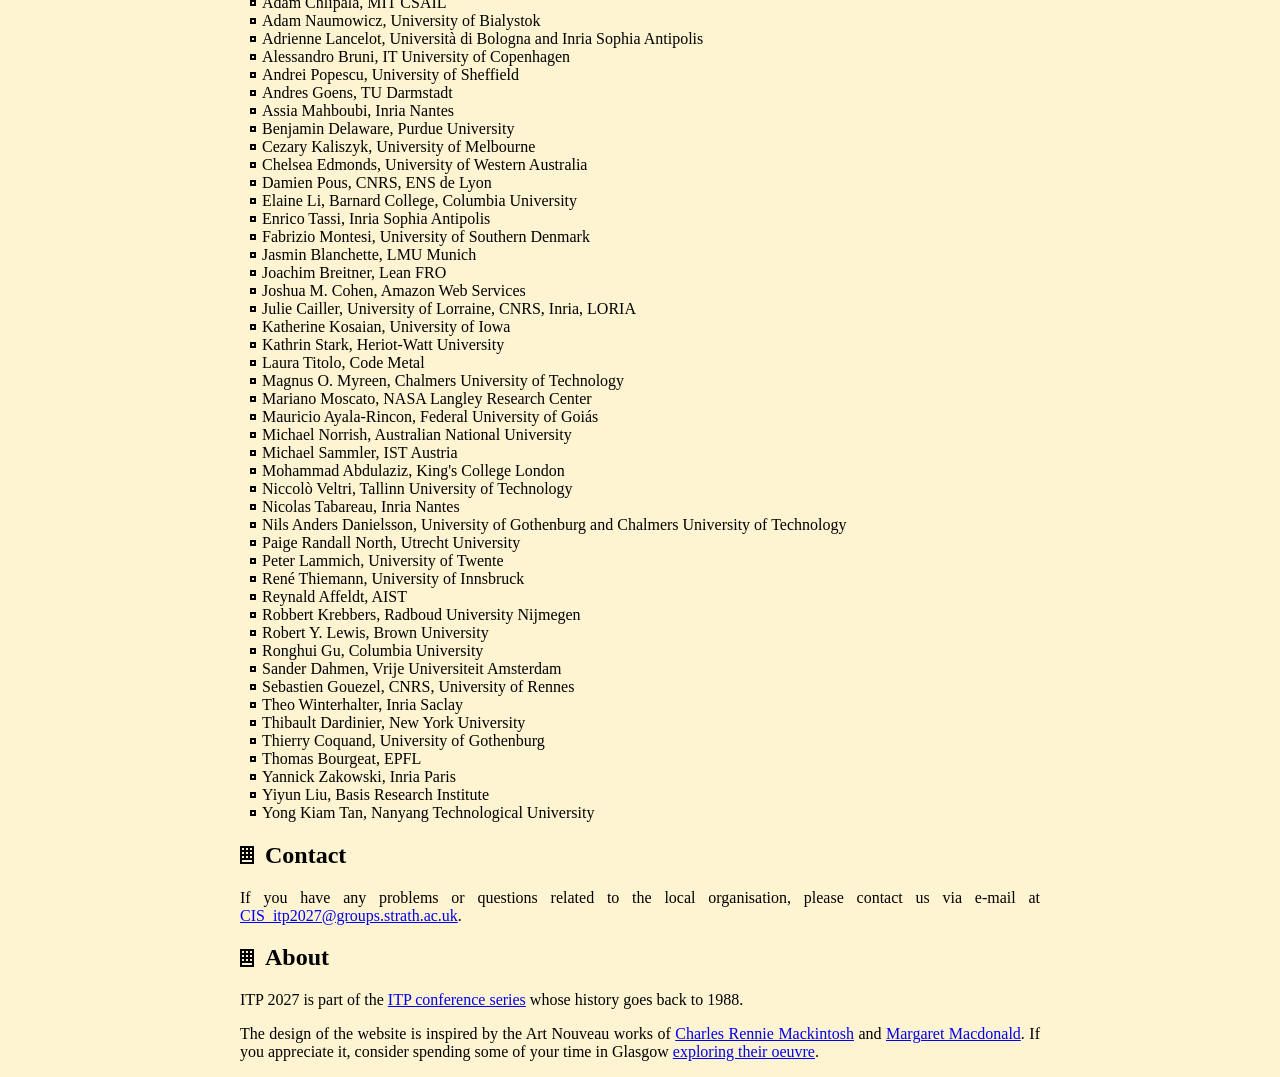
==== commit c334d8ac: "[ fix ] remove hyphen in Fred's name" ====
--- a/index.html
+++ b/index.html
@@ -54,7 +54,7 @@
         <ul class="organisers">
           <li><a href="https://gallais.github.io/">Guillaume Allais</a>, University of Strathclyde</li>
           <li><a href="https://tyde.systems/">Jan de Muijnck-Hughes</a>, University of Strathclyde</li>
-          <li><a href="https://personal.cis.strath.ac.uk/fredrik.nordvall-forsberg/">Fredrik Nordvall-Forsberg</a>, University of Strathclyde</li>
+          <li><a href="https://personal.cis.strath.ac.uk/fredrik.nordvall-forsberg/">Fredrik Nordvall Forsberg</a>, University of Strathclyde</li>
         </ul>
         <h3>Programme Committee</h3>
         <ul class="organisers">
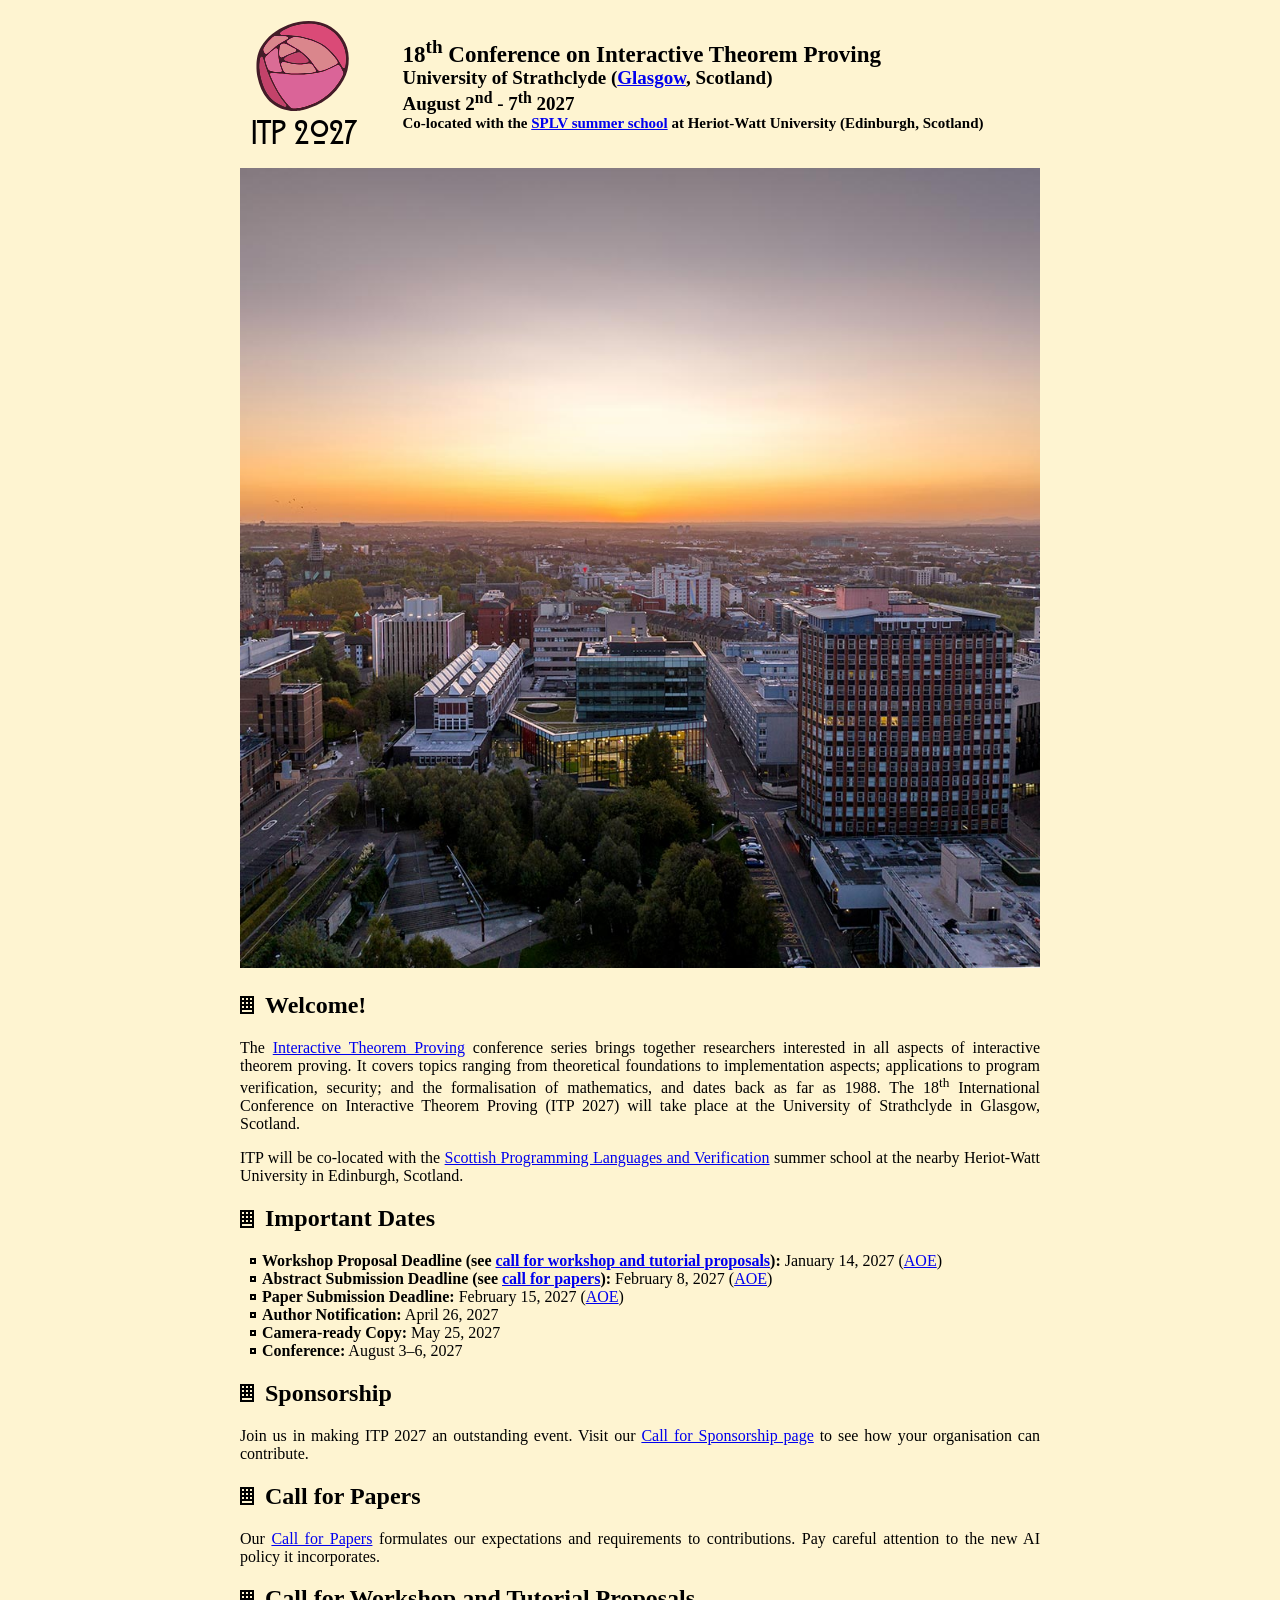
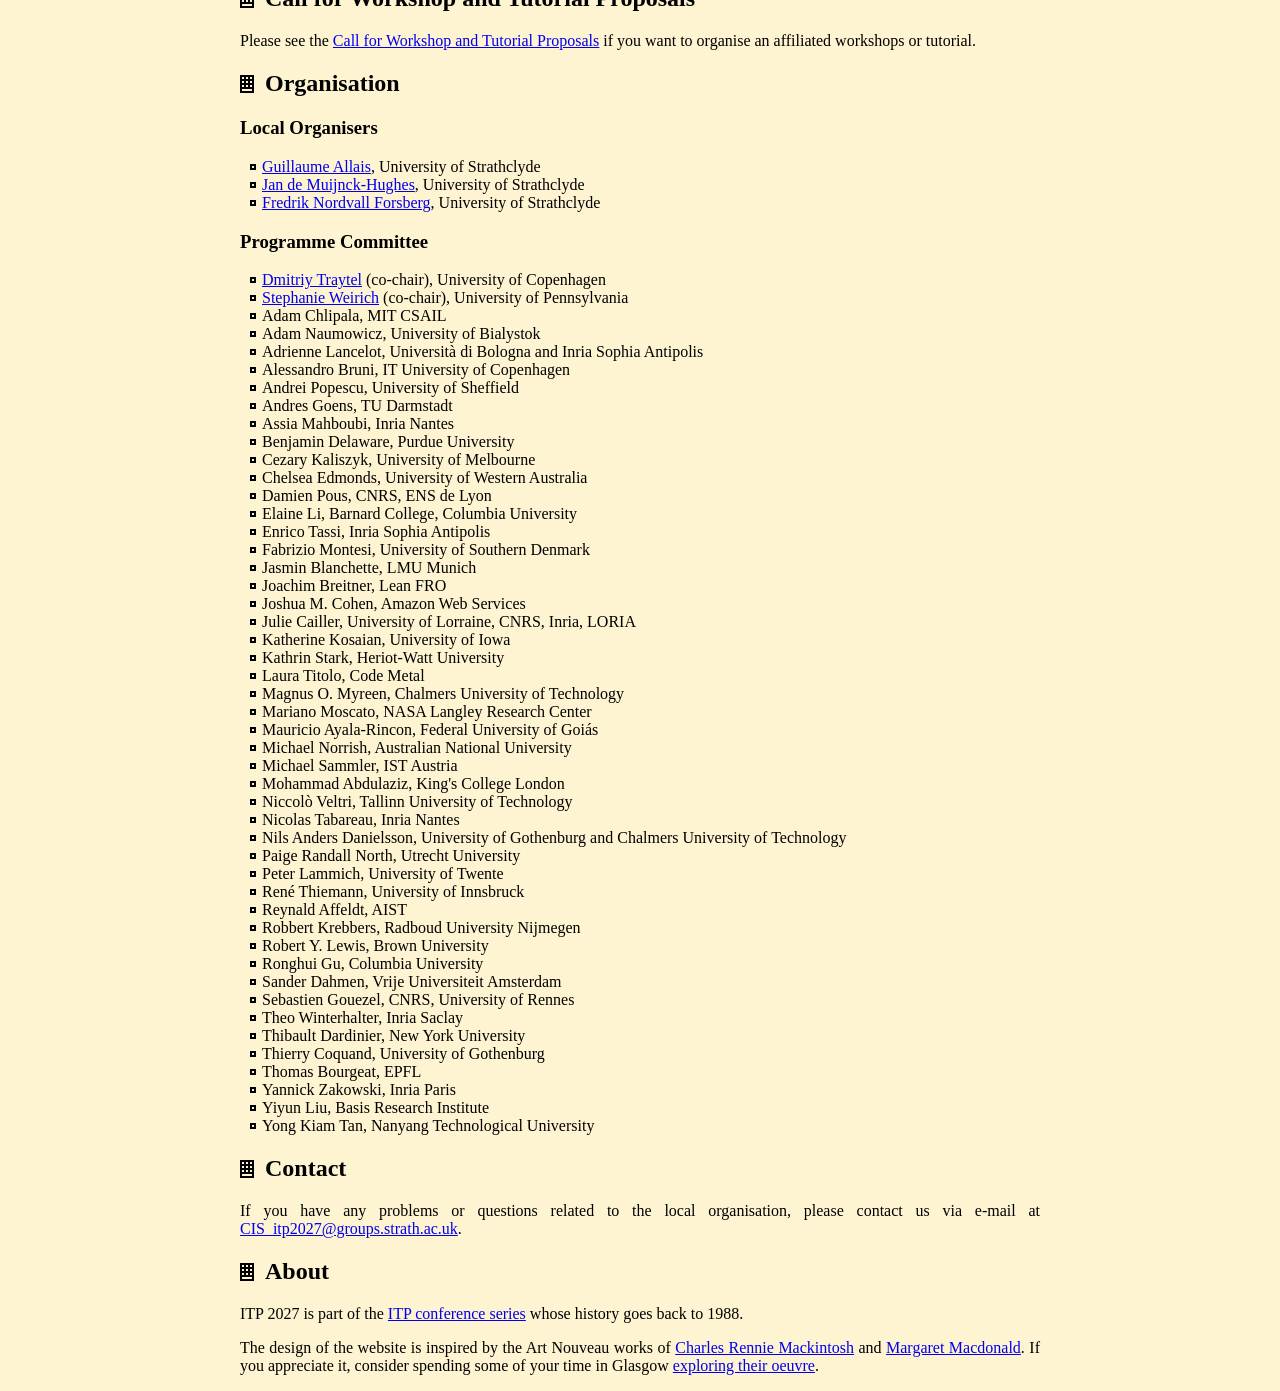
==== commit 564aec63: "add call for workshops, important dates on front page, minor fixes" ====
--- a/index.html
+++ b/index.html
@@ -28,9 +28,15 @@
 
     <h2><a class="anchor" id="welcome" href="#welcome"></a>Welcome!</h2>
     <p>
-      The 18<sup>th</sup> International Conference on Interactive
-      Theorem Proving (ITP 2027) will take place at the University of
-      Strathclyde in Glasgow, Scotland.
+      The <a href="https://itp-conference.github.io/">Interactive
+      Theorem Proving</a> conference series brings together
+      researchers interested in all aspects of interactive theorem
+      proving. It covers topics ranging from theoretical foundations
+      to implementation aspects; applications to program verification,
+      security; and the formalisation of mathematics, and dates back
+      as far as 1988.  The 18<sup>th</sup> International Conference on
+      Interactive Theorem Proving (ITP 2027) will take place at the
+      University of Strathclyde in Glasgow, Scotland.
     </p>
     <p>
       ITP will be <emph>co-located</emph> with
@@ -39,14 +45,28 @@
       nearby Heriot-Watt University in Edinburgh, Scotland.
     </p>
 
+    <h2><a class="anchor" id="dates" href="#dates"></a>Important Dates</h2>
 
+    <ul>
+      <li><strong>Workshop Proposal Deadline (see <a href="call-for/workshops.html">call for workshop and tutorial proposals</a>):</strong> January 14, 2027 (<a href="https://www.timeanddate.com/time/zones/aoe">AOE</a>)</li>
+      <li><strong>Abstract Submission Deadline (see <a href="call-for/papers.html">call for papers</a>):</strong> February 8, 2027 (<a href="https://www.timeanddate.com/time/zones/aoe">AOE</a>)</li>
+      <li><strong>Paper Submission Deadline:</strong> February 15, 2027 (<a href="https://www.timeanddate.com/time/zones/aoe">AOE</a>)</li>
+      <li><strong>Author Notification:</strong> April 26, 2027</li>
+      <li><strong>Camera-ready Copy:</strong> May 25, 2027</li>
+      <li><strong>Conference:</strong> August 3&ndash;6, 2027</li>
+
+    </ul>
+    
     <h2><a class="anchor" id="sponsorship" href="#sponsorship"></a>Sponsorship</h2>
 
     <p>Join us in making ITP 2027 an outstanding event. Visit our <a href="call-for/sponsorship.html">Call for Sponsorship page</a> to see how your organisation can contribute. </p>
 
     <h2><a class="anchor" id="cfp" href="#cfp"></a>Call for Papers</h2>
 
-    <p>Our <a href="call-for/papers.html">Call for Papers</a> formulates our expectations and requirements to contributions. Pay careful attention to the new AI policy it incorportates. </p>
+    <p>Our <a href="call-for/papers.html">Call for Papers</a> formulates our expectations and requirements to contributions. Pay careful attention to the new AI policy it incorporates. </p>
+    <h2><a class="anchor" id="workshops" href="#workshops"></a>Call for Workshop and Tutorial Proposals</h2>
+
+    <p>Please see the <a href="call-for/workshops.html">Call for Workshop and Tutorial Proposals</a> if you want to organise an affiliated workshops or tutorial.</p>
 
     <h2><a class="anchor" id="organisation" href="#organisation"></a>Organisation</h2>
 
